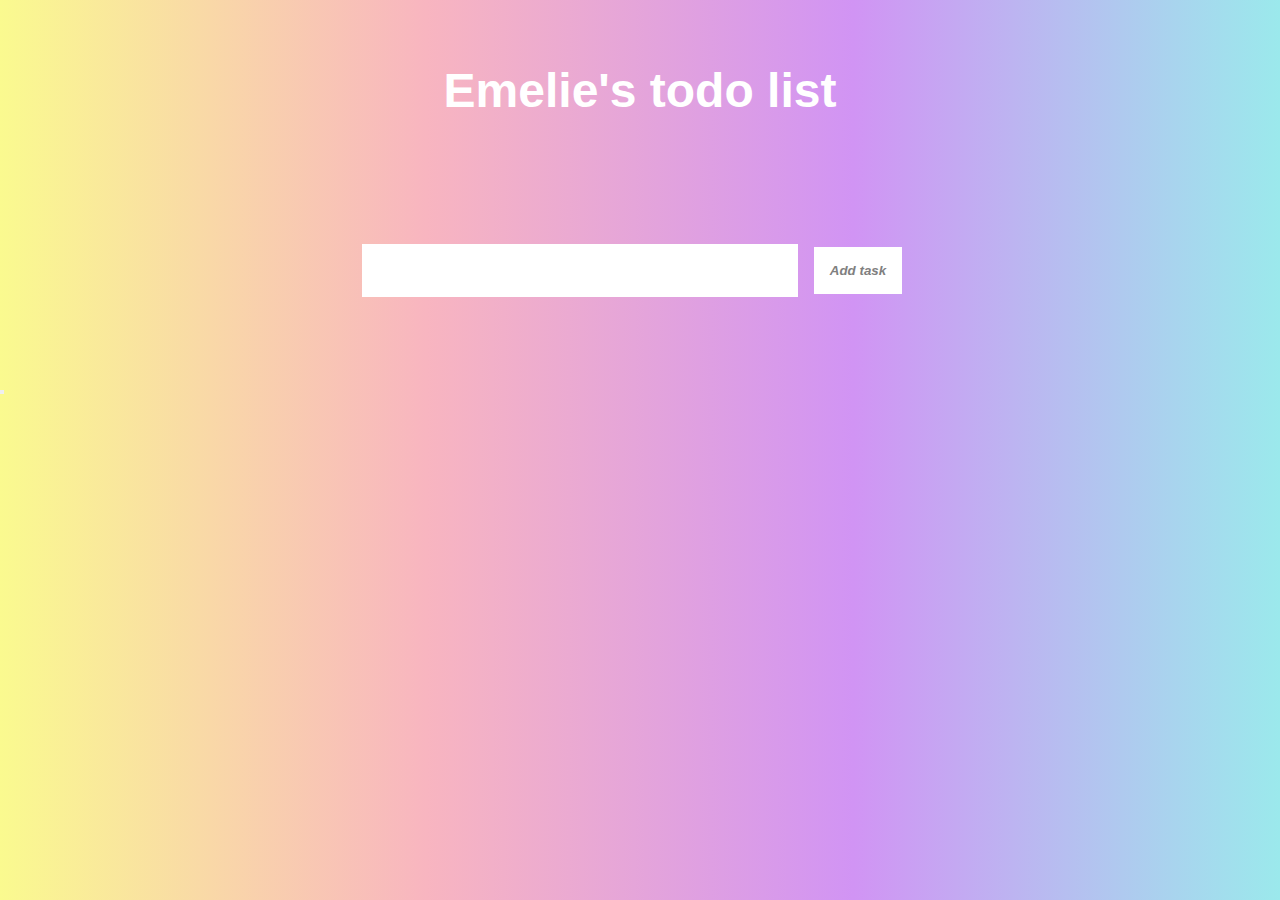
==== index.html @ d9866e1f "first commit" ====
<!DOCTYPE html>
<html lang="en">

<head>
    <meta charset="UTF-8">
    <meta name="viewport" content="width=device-width, initial-scale=1.0">
    <link rel="stylesheet" href="./style.css" />
    <title>TODO</title>
</head>

<body>
    <header>
        <h1>Emelie's todo list</h1>
    </header>
    <form>
        <input type="text" class="todoInput">
        <button class="todoButton" type="submit">
            <i class="buttonText">Add task</i>
        </button>
    </form>
    <div class="todoContainer">
        <ul class="todoList">
            <div class="todo">
                <li></li>
                <button></button>
            </div>
        </ul>
    </div>


</body>

</html>
---- style.css ----
*{
    margin: 0;
    padding: 0;
    box-sizing: border-box;
} 

body{
    background-image: linear-gradient(to left, rgb(155, 233, 236),rgb(209, 148, 244),rgb(248, 181, 192),rgb(250, 250, 143));
    color: white;
    font-family:'Gill Sans', 'Gill Sans MT', Calibri, 'Trebuchet MS', sans-serif;
    min-height: 100vh;
}
header{
   font-size: 1.5rem;
}

header,
form{
    min-height: 20vh;
    display: flex;
    justify-content: center;
    align-items: center;
}

form input{
    padding: 0.5rem;
    font-size: 2rem;
    border: none;
    cursor: pointer;
}

form button{
    padding: 1rem;
    margin: 1rem;
    color: grey;
    font-weight: 800;
    background-color: white;
    border:none;
}

form button:hover{
    color:rgb(86, 86, 86);
    cursor: pointer;
}
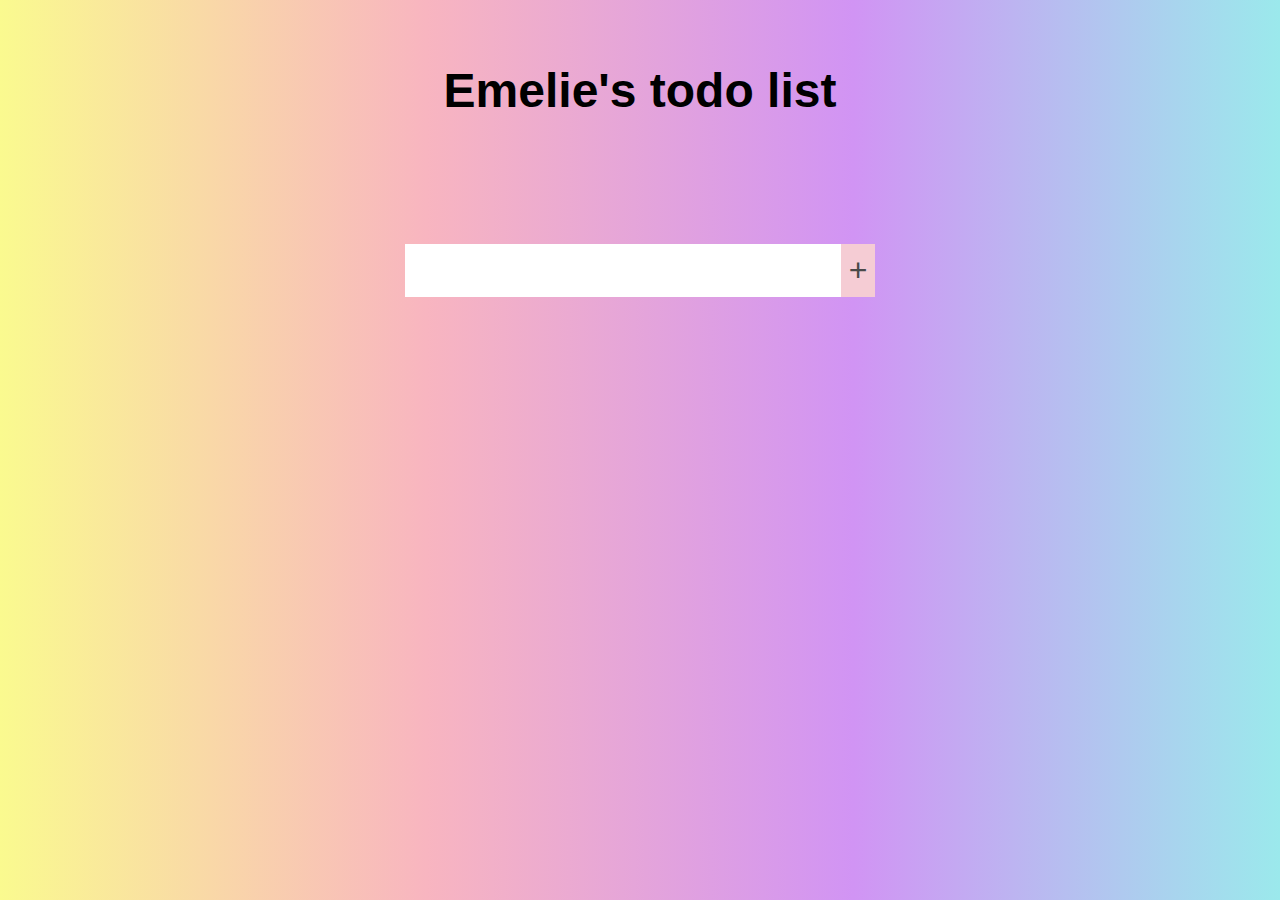
==== commit 3ae0e902: "implemented javascript" ====
--- a/index.html
+++ b/index.html
@@ -1,9 +1,9 @@
 <!DOCTYPE html>
 <html lang="en">
-
 <head>
     <meta charset="UTF-8">
     <meta name="viewport" content="width=device-width, initial-scale=1.0">
+    <link rel="stylesheet" href="https://cdnjs.cloudflare.com/ajax/libs/font-awesome/4.7.0/css/font-awesome.min.css">
     <link rel="stylesheet" href="./style.css" />
     <title>TODO</title>
 </head>
@@ -13,21 +13,16 @@
         <h1>Emelie's todo list</h1>
     </header>
     <form>
-        <input type="text" class="todoInput">
-        <button class="todoButton" type="submit">
-            <i class="buttonText">Add task</i>
+        <input type="text" class="todo-input" />
+        <button class="todo-button" type="submit">
+            <span>&#43;</span>
         </button>
     </form>
-    <div class="todoContainer">
-        <ul class="todoList">
-            <div class="todo">
-                <li></li>
-                <button></button>
-            </div>
-        </ul>
+    <div class="todo-container">
+        <ul class="todo-list"></ul>
     </div>
 
-
+ <script src="./app.js"></script>
 </body>
 
 </html>--- a/style.css
+++ b/style.css
@@ -6,7 +6,7 @@
 
 body{
     background-image: linear-gradient(to left, rgb(155, 233, 236),rgb(209, 148, 244),rgb(248, 181, 192),rgb(250, 250, 143));
-    color: white;
+    color: black;
     font-family:'Gill Sans', 'Gill Sans MT', Calibri, 'Trebuchet MS', sans-serif;
     min-height: 100vh;
 }
@@ -22,24 +22,69 @@
     align-items: center;
 }
 
-form input{
+form input,
+form button{
     padding: 0.5rem;
     font-size: 2rem;
     border: none;
-    cursor: pointer;
+    background: white;
 }
 
 form button{
-    padding: 1rem;
-    margin: 1rem;
-    color: grey;
-    font-weight: 800;
-    background-color: white;
+    background-color:rgb(245, 204, 212);
+    color:rgb(74, 73, 73);
     border:none;
+    cursor: pointer;
+    transition: all 0.4s ease;
 }
 
 form button:hover{
-    color:rgb(86, 86, 86);
-    cursor: pointer;
+    background-color:rgb(246, 185, 197) ;
+    color:rgb(14, 14, 14);   
 }
 
+.todo-container{
+    display:flex;
+    justify-content: center;
+    align-items: center;
+}
+
+.todo-list{
+    min-width: 30%;
+    list-style: none;
+}
+
+.todo{
+    margin: 0.5rem;
+    background-color: white;
+    color: black;
+    font-size: 1.5rem;
+    display: flex;
+    justify-content: space-between;
+    align-items: center;
+}
+
+.todo li{
+    flex: 1;
+}
+
+.del-button, 
+.check-button{
+ background-color: rgb(245, 204, 212) ;
+ color: black;
+ border: none;
+ padding: 1rem;
+ cursor: pointer;
+ font-size: 1rem;
+ transition: all 0.4s ease;
+}
+
+.del-button:hover, 
+.check-button:hover{
+    background-color:rgb(246, 185, 197) ;
+}
+
+.todo-item{
+    padding: 0rem 0.5rem;
+    
+}
